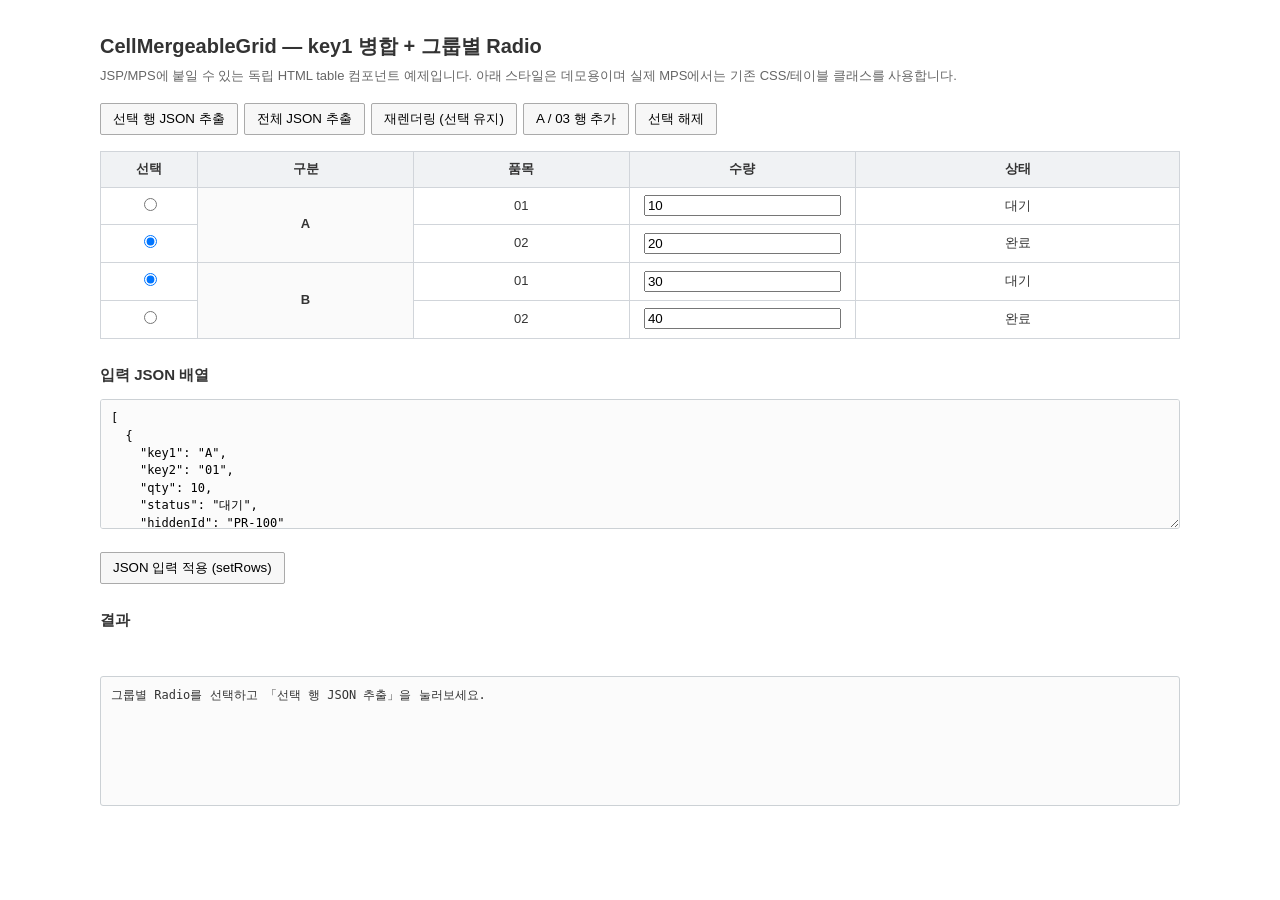
==== cell-mergeable-grid/demo/index.html @ a11f8105 "demo: showcase merged key1 cells, radio groups, editing and JSON output" ====
<!doctype html>
<html lang="ko">
<head>
    <meta charset="utf-8">
    <title>CellMergeableGrid Demo</title>
    <link rel="stylesheet" href="demo.css">
</head>
<body>
    <h1>CellMergeableGrid — key1 병합 + 그룹별 Radio</h1>
    <div class="note">
        JSP/MPS에 붙일 수 있는 독립 HTML table 컴포넌트 예제입니다.
        아래 스타일은 데모용이며 실제 MPS에서는 기존 CSS/테이블 클래스를 사용합니다.
    </div>

    <div class="controls">
        <button id="show-selected">선택 행 JSON 추출</button>
        <button id="show-all">전체 JSON 추출</button>
        <button id="rerender">재렌더링 (선택 유지)</button>
        <button id="add-row">A / 03 행 추가</button>
        <button id="clear">선택 해제</button>
    </div>

    <!-- Existing MPS table + actual classes can be used as the mount target. -->
    <table id="grid" class="demo-mps-table">
        <colgroup>
            <col style="width: 9%">
            <col style="width: 20%">
            <col style="width: 20%">
            <col style="width: 21%">
            <col style="width: 30%">
        </colgroup>
    </table>

    <h2>입력 JSON 배열</h2>
    <textarea id="source" spellcheck="false"></textarea>
    <div class="controls">
        <button id="apply">JSON 입력 적용 (setRows)</button>
    </div>

    <h2>결과</h2>
    <div id="message" aria-live="polite"></div>
    <pre id="output">그룹별 Radio를 선택하고 「선택 행 JSON 추출」을 눌러보세요.</pre>

    <script src="../CellMergeableGrid.js"></script>
    <script>
        (function () {
            "use strict";
            var initialRows = [
                { key1: "A", key2: "01", qty: 10, status: "대기", hiddenId: "PR-100" },
                { key1: "A", key2: "02", qty: 20, status: "완료", hiddenId: "PR-101" },
                { key1: "B", key2: "01", qty: 30, status: "대기", hiddenId: "PR-102" },
                { key1: "B", key2: "02", qty: 40, status: "완료", hiddenId: "PR-103" }
            ];

            var output = document.getElementById("output");
            var source = document.getElementById("source");
            var message = document.getElementById("message");

            function report(label, value) {
                message.textContent = label;
                output.textContent = JSON.stringify(value, null, 2);
            }

            var grid = new CellMergeableGrid("#grid", {
                keyFields: ["key1", "key2"],
                columns: [
                    { type: "radio", title: "선택" },
                    { field: "key1", title: "구분", merge: true, className: "group-cell" },
                    { field: "key2", title: "품목" },
                    { field: "qty", title: "수량", editor: "number",
                      onChange: function (value, row) {
                          message.textContent = row.key1 + " / " + row.key2 + " 수량 변경: " + value;
                      } },
                    { field: "status", title: "상태",
                      renderer: function (value) { return value; },
                      onClick: function (row) { message.textContent = "상태 셀 클릭: " + row.key2; } }
                ],
                onSelect: function (row) {
                    message.textContent = "선택: " + row.key1 + " / " + row.key2;
                }
            });

            function applyRows(rows) {
                grid.setRows(rows);
                source.value = JSON.stringify(grid.getRows(), null, 2);
            }

            applyRows(initialRows);
            grid.setSelectedKeys([{ key1: "A", key2: "02" }, { key1: "B", key2: "01" }]);

            document.getElementById("show-selected").onclick = function () {
                report("getSelectedRows(): 선택된 전체 행 JSON 배열", grid.getSelectedRows());
            };
            document.getElementById("show-all").onclick = function () {
                report("getRows(): 전체 행 JSON 배열", grid.getRows());
            };
            document.getElementById("rerender").onclick = function () {
                grid.render();
                report("render() 후 선택 유지", grid.getSelectedKeys());
            };
            document.getElementById("add-row").onclick = function () {
                var rows = grid.getRows();
                var exists = rows.some(function (row) {
                    return row.key1 === "A" && row.key2 === "03";
                });
                if (!exists) {
                    rows.splice(2, 0, { key1: "A", key2: "03", qty: 50,
                        status: "추가", hiddenId: "PR-104" });
                    applyRows(rows);
                }
                report("행 추가 후 선택 유지", grid.getSelectedRows());
            };
            document.getElementById("clear").onclick = function () {
                grid.clearSelection();
                report("선택 해제", grid.getSelectedRows());
            };
            document.getElementById("apply").onclick = function () {
                try {
                    applyRows(JSON.parse(source.value));
                    report("JSON 데이터 적용 (유효한 선택 유지)", grid.getSelectedRows());
                } catch (e) {
                    message.textContent = "입력 오류: " + e.message;
                }
            };
        }());
    </script>
</body>
</html>
---- cell-mergeable-grid/demo/demo.css ----
/* Demo skin ONLY. The library itself injects no CSS.
   Use the genuine moorim.css + JSP table classes in production MPS. */
body {
    max-width: 1080px;
    margin: 30px auto;
    padding: 0 20px;
    color: #333;
    font: 13px/1.6 "Malgun Gothic", "Nanum Gothic", sans-serif;
}
h1 { font-size: 20px; margin-bottom: 4px; }
h2 { font-size: 15px; margin-top: 24px; }
small, .note { color: #666; }
.controls { display: flex; flex-wrap: wrap; gap: 6px; margin: 16px 0; }
button {
    cursor: pointer;
    border: 1px solid #aaa;
    background: #f7f7f7;
    padding: 6px 12px;
    border-radius: 2px;
}
button:hover { background: #eee; }
.demo-mps-table { width: 100%; border-collapse: collapse; table-layout: fixed; }
.demo-mps-table th, .demo-mps-table td {
    border: 1px solid #d1d5da;
    padding: 7px 9px;
    text-align: center;
}
.demo-mps-table th { background: #f0f2f4; font-weight: bold; }
.demo-mps-table tbody tr:hover td { background: #f8fafc; }
.demo-mps-table input[type="number"] { box-sizing: border-box; width: 95%; }
.demo-mps-table td.group-cell { font-weight: bold; background: #fafafa; }
textarea, pre {
    width: 100%;
    min-height: 130px;
    box-sizing: border-box;
    padding: 10px;
    border: 1px solid #ccd1d5;
    border-radius: 3px;
    background: #fbfbfb;
    font: 12px/1.45 Consolas, monospace;
}
pre { overflow: auto; white-space: pre-wrap; }
#message { min-height: 20px; color: #1d5e91; }
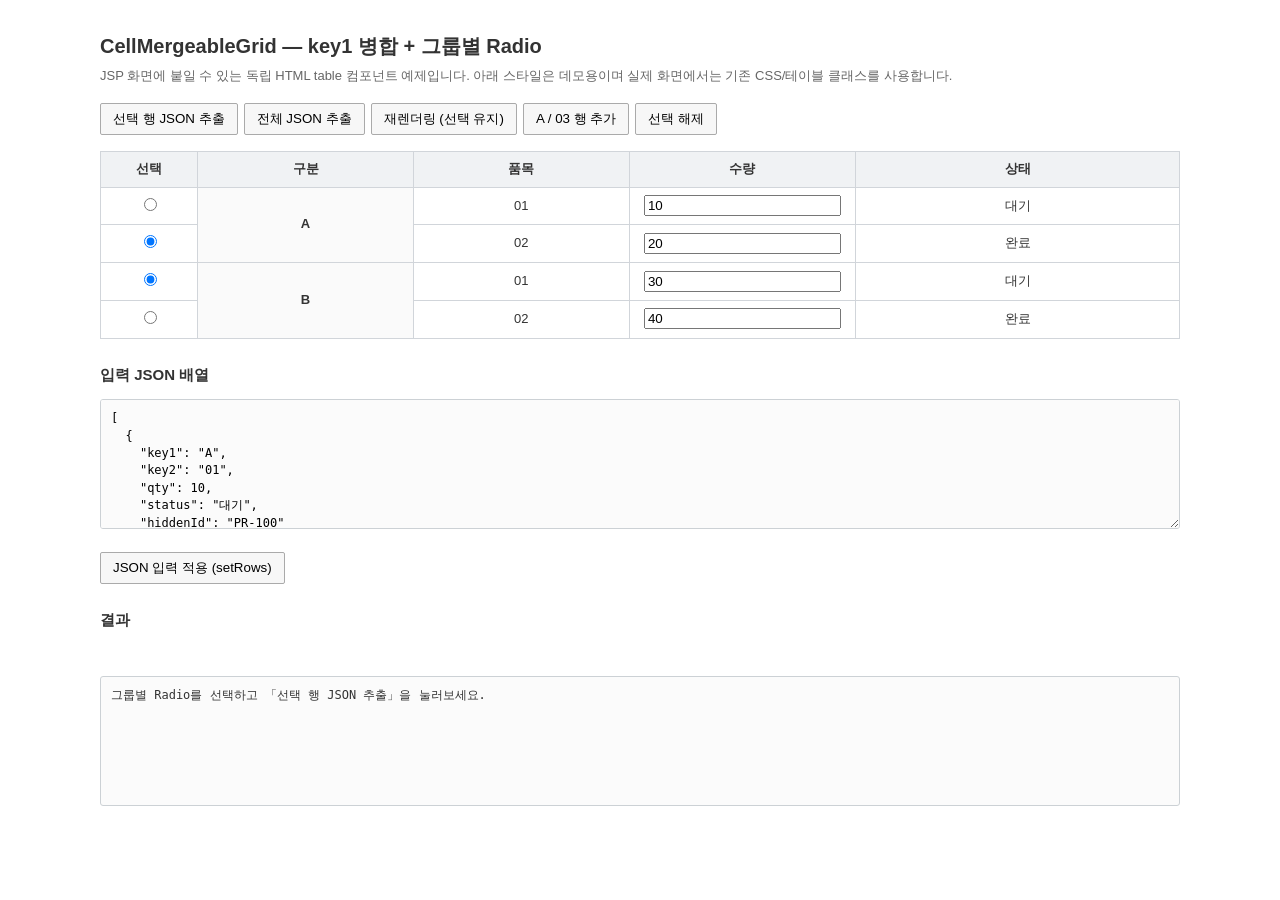
==== commit 9a88bafd: "refactor: remove MPS naming from generic grid and repository docs" ====
--- a/cell-mergeable-grid/demo/index.html
+++ b/cell-mergeable-grid/demo/index.html
@@ -8,8 +8,8 @@
 <body>
     <h1>CellMergeableGrid — key1 병합 + 그룹별 Radio</h1>
     <div class="note">
-        JSP/MPS에 붙일 수 있는 독립 HTML table 컴포넌트 예제입니다.
-        아래 스타일은 데모용이며 실제 MPS에서는 기존 CSS/테이블 클래스를 사용합니다.
+        JSP 화면에 붙일 수 있는 독립 HTML table 컴포넌트 예제입니다.
+        아래 스타일은 데모용이며 실제 화면에서는 기존 CSS/테이블 클래스를 사용합니다.
     </div>
 
     <div class="controls">
@@ -20,8 +20,8 @@
         <button id="clear">선택 해제</button>
     </div>
 
-    <!-- Existing MPS table + actual classes can be used as the mount target. -->
-    <table id="grid" class="demo-mps-table">
+    <!-- Existing table + actual classes can be used as the mount target. -->
+    <table id="grid" class="demo-grid-table">
         <colgroup>
             <col style="width: 9%">
             <col style="width: 20%">
--- a/cell-mergeable-grid/demo/demo.css
+++ b/cell-mergeable-grid/demo/demo.css
@@ -1,5 +1,5 @@
 /* Demo skin ONLY. The library itself injects no CSS.
-   Use the genuine moorim.css + JSP table classes in production MPS. */
+   Reuse your existing application stylesheet and table classes in production. */
 body {
     max-width: 1080px;
     margin: 30px auto;
@@ -19,16 +19,16 @@
     border-radius: 2px;
 }
 button:hover { background: #eee; }
-.demo-mps-table { width: 100%; border-collapse: collapse; table-layout: fixed; }
-.demo-mps-table th, .demo-mps-table td {
+.demo-grid-table { width: 100%; border-collapse: collapse; table-layout: fixed; }
+.demo-grid-table th, .demo-grid-table td {
     border: 1px solid #d1d5da;
     padding: 7px 9px;
     text-align: center;
 }
-.demo-mps-table th { background: #f0f2f4; font-weight: bold; }
-.demo-mps-table tbody tr:hover td { background: #f8fafc; }
-.demo-mps-table input[type="number"] { box-sizing: border-box; width: 95%; }
-.demo-mps-table td.group-cell { font-weight: bold; background: #fafafa; }
+.demo-grid-table th { background: #f0f2f4; font-weight: bold; }
+.demo-grid-table tbody tr:hover td { background: #f8fafc; }
+.demo-grid-table input[type="number"] { box-sizing: border-box; width: 95%; }
+.demo-grid-table td.group-cell { font-weight: bold; background: #fafafa; }
 textarea, pre {
     width: 100%;
     min-height: 130px;
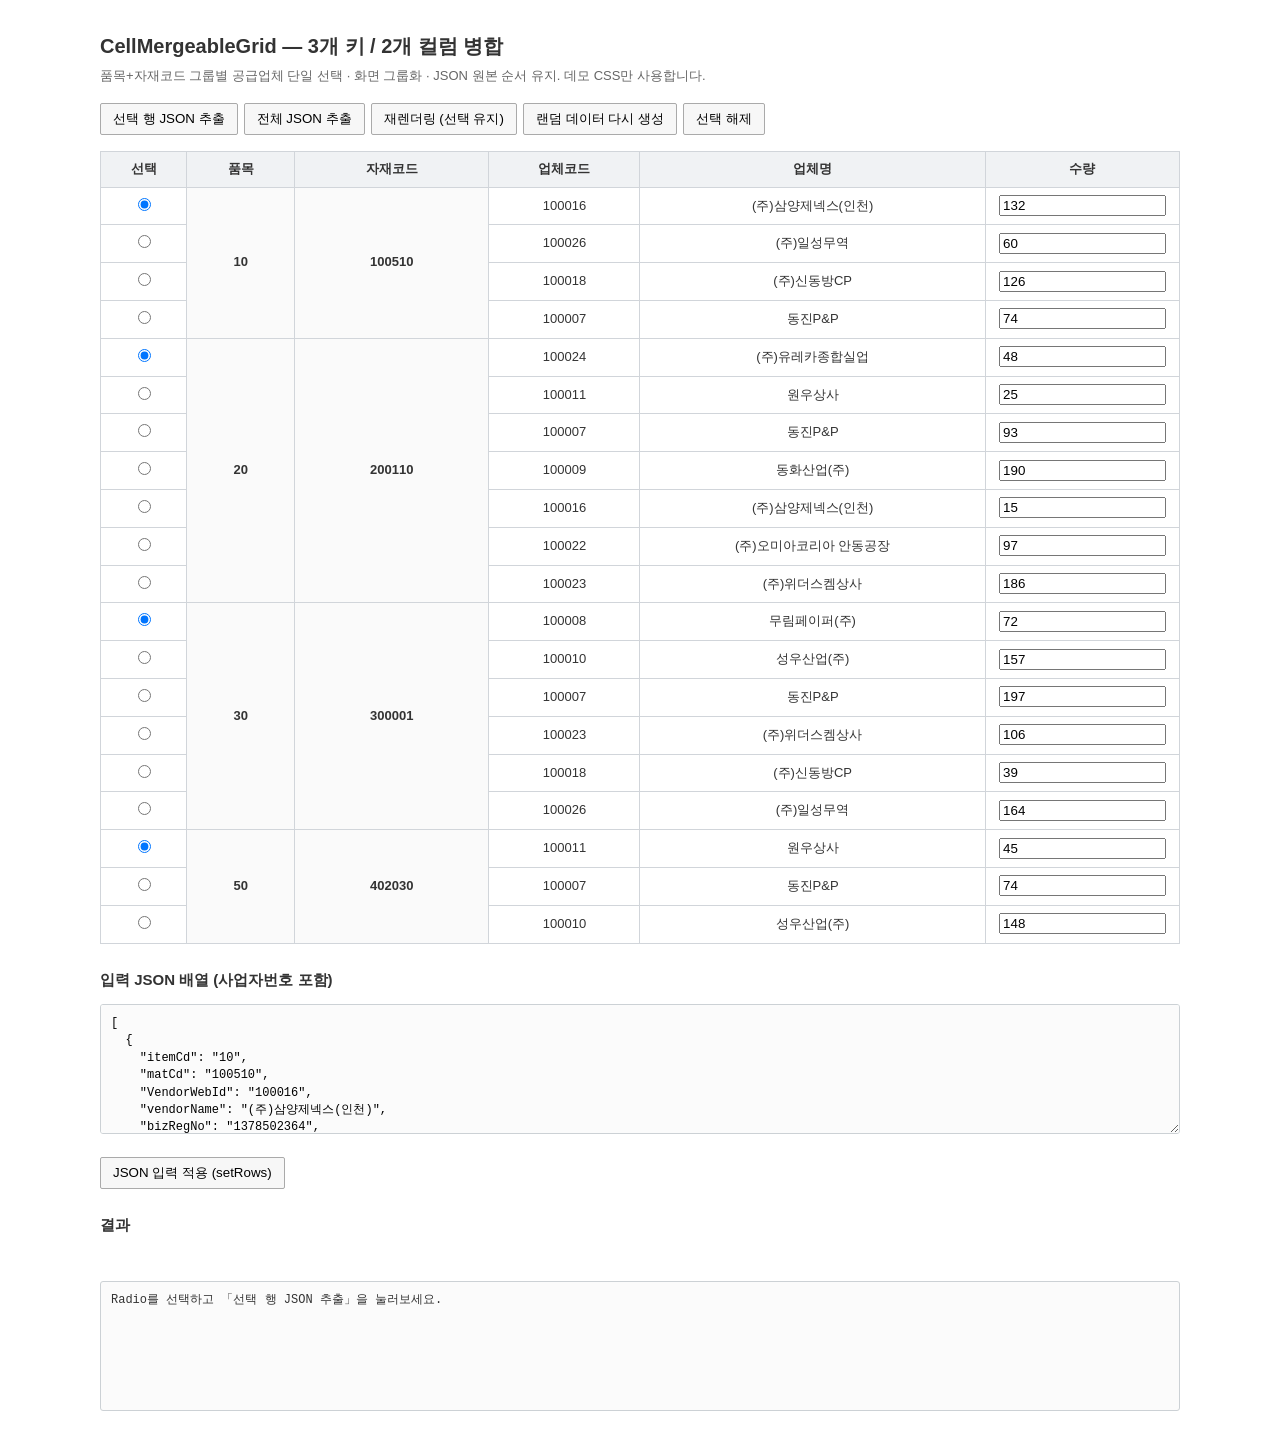
==== commit 293f1e37: "feat: support item/material composite radio groups and supplier row keys" ====
--- a/cell-mergeable-grid/demo/index.html
+++ b/cell-mergeable-grid/demo/index.html
@@ -2,127 +2,179 @@
 <html lang="ko">
 <head>
     <meta charset="utf-8">
-    <title>CellMergeableGrid Demo</title>
+    <title>CellMergeableGrid — itemCd + matCd + VendorWebId</title>
     <link rel="stylesheet" href="demo.css">
 </head>
 <body>
-    <h1>CellMergeableGrid — key1 병합 + 그룹별 Radio</h1>
-    <div class="note">
-        JSP 화면에 붙일 수 있는 독립 HTML table 컴포넌트 예제입니다.
-        아래 스타일은 데모용이며 실제 화면에서는 기존 CSS/테이블 클래스를 사용합니다.
-    </div>
+    <h1>CellMergeableGrid — 3개 키 / 2개 컬럼 병합</h1>
+    <div class="note">품목+자재코드 그룹별 공급업체 단일 선택 · 화면 그룹화 · JSON 원본 순서 유지. 데모 CSS만 사용합니다.</div>
 
     <div class="controls">
         <button id="show-selected">선택 행 JSON 추출</button>
         <button id="show-all">전체 JSON 추출</button>
         <button id="rerender">재렌더링 (선택 유지)</button>
-        <button id="add-row">A / 03 행 추가</button>
+        <button id="regenerate">랜덤 데이터 다시 생성</button>
         <button id="clear">선택 해제</button>
     </div>
-
-    <!-- Existing table + actual classes can be used as the mount target. -->
     <table id="grid" class="demo-grid-table">
         <colgroup>
-            <col style="width: 9%">
-            <col style="width: 20%">
-            <col style="width: 20%">
-            <col style="width: 21%">
-            <col style="width: 30%">
+            <col style="width: 8%">
+            <col style="width: 10%">
+            <col style="width: 18%">
+            <col style="width: 14%">
+            <col style="width: 32%">
+            <col style="width: 18%">
         </colgroup>
     </table>
 
-    <h2>입력 JSON 배열</h2>
+    <h2>입력 JSON 배열 (사업자번호 포함)</h2>
     <textarea id="source" spellcheck="false"></textarea>
     <div class="controls">
         <button id="apply">JSON 입력 적용 (setRows)</button>
     </div>
-
     <h2>결과</h2>
     <div id="message" aria-live="polite"></div>
-    <pre id="output">그룹별 Radio를 선택하고 「선택 행 JSON 추출」을 눌러보세요.</pre>
+    <pre id="output">Radio를 선택하고 「선택 행 JSON 추출」을 눌러보세요.</pre>
 
     <script src="../CellMergeableGrid.js"></script>
     <script>
-        (function () {
-            "use strict";
-            var initialRows = [
-                { key1: "A", key2: "01", qty: 10, status: "대기", hiddenId: "PR-100" },
-                { key1: "A", key2: "02", qty: 20, status: "완료", hiddenId: "PR-101" },
-                { key1: "B", key2: "01", qty: 30, status: "대기", hiddenId: "PR-102" },
-                { key1: "B", key2: "02", qty: 40, status: "완료", hiddenId: "PR-103" }
-            ];
+    (function () {
+        "use strict";
+        var itemMatCodes = [
+            { itemCd:"10", matCd:"100510" },
+            { itemCd:"20", matCd:"200110" },
+            { itemCd:"30", matCd:"300001" },
+            { itemCd:"50", matCd:"402030" }
+        ];
+        var vendors = [
+            ["100002","(주)엘지상사","1168118686"],
+            ["100006","(주)홍보실업","2018145273"],
+            ["100007","동진P&P","2020191647"],
+            ["100008","무림페이퍼(주)","6108102842"],
+            ["100009","동화산업(주)","1108101682"],
+            ["100010","성우산업(주)","1108123575"],
+            ["100011","원우상사","2071045188"],
+            ["100012","협일통상","1351595791"],
+            ["100013","(주)경인양행","1378100562"],
+            ["100014","(주)대림화학","6138100810"],
+            ["100015","(주)동양화공","5148123364"],
+            ["100016","(주)삼양제넥스(인천)","1378502364"],
+            ["100017","(주)수양","5148135690"],
+            ["100018","(주)신동방CP","1078134789"],
+            ["100019","(주)에스와이켐","3128105265"],
+            ["100022","(주)오미아코리아 안동공장","5088501835"],
+            ["100023","(주)위더스켐상사","2138639731"],
+            ["100024","(주)유레카종합실업","2078154071"],
+            ["100025","(주)이레자원","1048166282"],
+            ["100026","(주)일성무역","2158137239"],
+            ["100027","(주)정우정밀화학","1248138534"],
+            ["100028","(주)정원화학","6038128922"],
+            ["100029","(유)수에즈워터테크놀로지","4038107502"]
+        ];
+        function shuffle(values) {
+            for (var i = values.length - 1; i > 0; i--) {
+                var j = Math.floor(Math.random() * (i + 1));
+                var tmp = values[i];
+                values[i] = values[j];
+                values[j] = tmp;
+            }
+            return values;
+        }
+        function createDemoRows() {
+            var count = 14 + Math.floor(Math.random() * 8);
+            var sizes = [2,2,2,2];
+            var rows = [];
+            for (var i = 8; i < count; i++) {
+                sizes[Math.floor(Math.random() * sizes.length)]++;
+            }
+            itemMatCodes.forEach(function(pair, index) {
+                shuffle(vendors.slice()).slice(0,sizes[index]).forEach(function(v) {
+                    rows.push({
+                        itemCd:pair.itemCd,
+                        matCd:pair.matCd,
+                        VendorWebId:v[0],
+                        vendorName:v[1],
+                        bizRegNo:v[2],
+                        qty:10+Math.floor(Math.random()*190)
+                    });
+                });
+            });
+            return shuffle(rows);
+        }
 
-            var output = document.getElementById("output");
-            var source = document.getElementById("source");
-            var message = document.getElementById("message");
-
-            function report(label, value) {
-                message.textContent = label;
-                output.textContent = JSON.stringify(value, null, 2);
+        var source = document.getElementById("source");
+        var output = document.getElementById("output");
+        var message = document.getElementById("message");
+        function report(label, value) {
+            message.textContent = label;
+            output.textContent = JSON.stringify(value, null, 2);
+        }
+        var grid = new CellMergeableGrid("#grid", {
+            keyFields:["itemCd","matCd","VendorWebId"],
+            columns:[
+                {type:"radio",title:"선택"},
+                {field:"itemCd",title:"품목",merge:true,className:"group-cell"},
+                {field:"matCd",title:"자재코드",merge:true,className:"group-cell"},
+                {field:"VendorWebId",title:"업체코드"},
+                {field:"vendorName",title:"업체명"},
+                {field:"qty",title:"수량",editor:"number",onChange:function(value,row) {
+                    message.textContent = row.itemCd+" / "+row.matCd+" / "+row.VendorWebId+" 수량: "+value;
+                }}
+            ],
+            onSelect:function(row) {
+                message.textContent = row.itemCd+" / "+row.matCd+" → "+row.vendorName+" 선택";
             }
-
-            var grid = new CellMergeableGrid("#grid", {
-                keyFields: ["key1", "key2"],
-                columns: [
-                    { type: "radio", title: "선택" },
-                    { field: "key1", title: "구분", merge: true, className: "group-cell" },
-                    { field: "key2", title: "품목" },
-                    { field: "qty", title: "수량", editor: "number",
-                      onChange: function (value, row) {
-                          message.textContent = row.key1 + " / " + row.key2 + " 수량 변경: " + value;
-                      } },
-                    { field: "status", title: "상태",
-                      renderer: function (value) { return value; },
-                      onClick: function (row) { message.textContent = "상태 셀 클릭: " + row.key2; } }
-                ],
-                onSelect: function (row) {
-                    message.textContent = "선택: " + row.key1 + " / " + row.key2;
+        });
+        function applyRows(rows) {
+            grid.setRows(rows);
+            source.value = JSON.stringify(grid.getRows(), null, 2);
+        }
+        function seedSelections() {
+            var seen = Object.create(null);
+            var keys = [];
+            grid.getRows().forEach(function(row) {
+                var id = JSON.stringify([row.itemCd,row.matCd]);
+                if (!seen[id]) {
+                    seen[id] = true;
+                    keys.push({
+                        itemCd:row.itemCd,
+                        matCd:row.matCd,
+                        VendorWebId:row.VendorWebId
+                    });
                 }
             });
-
-            function applyRows(rows) {
-                grid.setRows(rows);
-                source.value = JSON.stringify(grid.getRows(), null, 2);
+            grid.setSelectedKeys(keys);
+        }
+        applyRows(createDemoRows());
+        seedSelections();
+        document.getElementById("show-selected").onclick=function() {
+            report("getSelectedRows(): 공급업체 선택 행 JSON 배열",grid.getSelectedRows());
+        };
+        document.getElementById("show-all").onclick=function() {
+            report("getRows(): 원본 입력 순서의 전체 JSON 배열",grid.getRows());
+        };
+        document.getElementById("rerender").onclick=function() {
+            grid.render();
+            report("render() 후 선택 유지",grid.getSelectedKeys());
+        };
+        document.getElementById("regenerate").onclick=function() {
+            applyRows(createDemoRows());
+            seedSelections();
+            report("새 랜덤 행 생성",grid.getSelectedRows());
+        };
+        document.getElementById("clear").onclick=function() {
+            grid.clearSelection();
+            report("선택 해제",grid.getSelectedRows());
+        };
+        document.getElementById("apply").onclick=function() {
+            try {
+                applyRows(JSON.parse(source.value));
+                report("JSON 적용 완료",grid.getSelectedRows());
+            } catch(e) {
+                message.textContent="입력 오류: "+e.message;
             }
-
-            applyRows(initialRows);
-            grid.setSelectedKeys([{ key1: "A", key2: "02" }, { key1: "B", key2: "01" }]);
-
-            document.getElementById("show-selected").onclick = function () {
-                report("getSelectedRows(): 선택된 전체 행 JSON 배열", grid.getSelectedRows());
-            };
-            document.getElementById("show-all").onclick = function () {
-                report("getRows(): 전체 행 JSON 배열", grid.getRows());
-            };
-            document.getElementById("rerender").onclick = function () {
-                grid.render();
-                report("render() 후 선택 유지", grid.getSelectedKeys());
-            };
-            document.getElementById("add-row").onclick = function () {
-                var rows = grid.getRows();
-                var exists = rows.some(function (row) {
-                    return row.key1 === "A" && row.key2 === "03";
-                });
-                if (!exists) {
-                    rows.splice(2, 0, { key1: "A", key2: "03", qty: 50,
-                        status: "추가", hiddenId: "PR-104" });
-                    applyRows(rows);
-                }
-                report("행 추가 후 선택 유지", grid.getSelectedRows());
-            };
-            document.getElementById("clear").onclick = function () {
-                grid.clearSelection();
-                report("선택 해제", grid.getSelectedRows());
-            };
-            document.getElementById("apply").onclick = function () {
-                try {
-                    applyRows(JSON.parse(source.value));
-                    report("JSON 데이터 적용 (유효한 선택 유지)", grid.getSelectedRows());
-                } catch (e) {
-                    message.textContent = "입력 오류: " + e.message;
-                }
-            };
-        }());
+        };
+    }());
     </script>
 </body>
 </html>
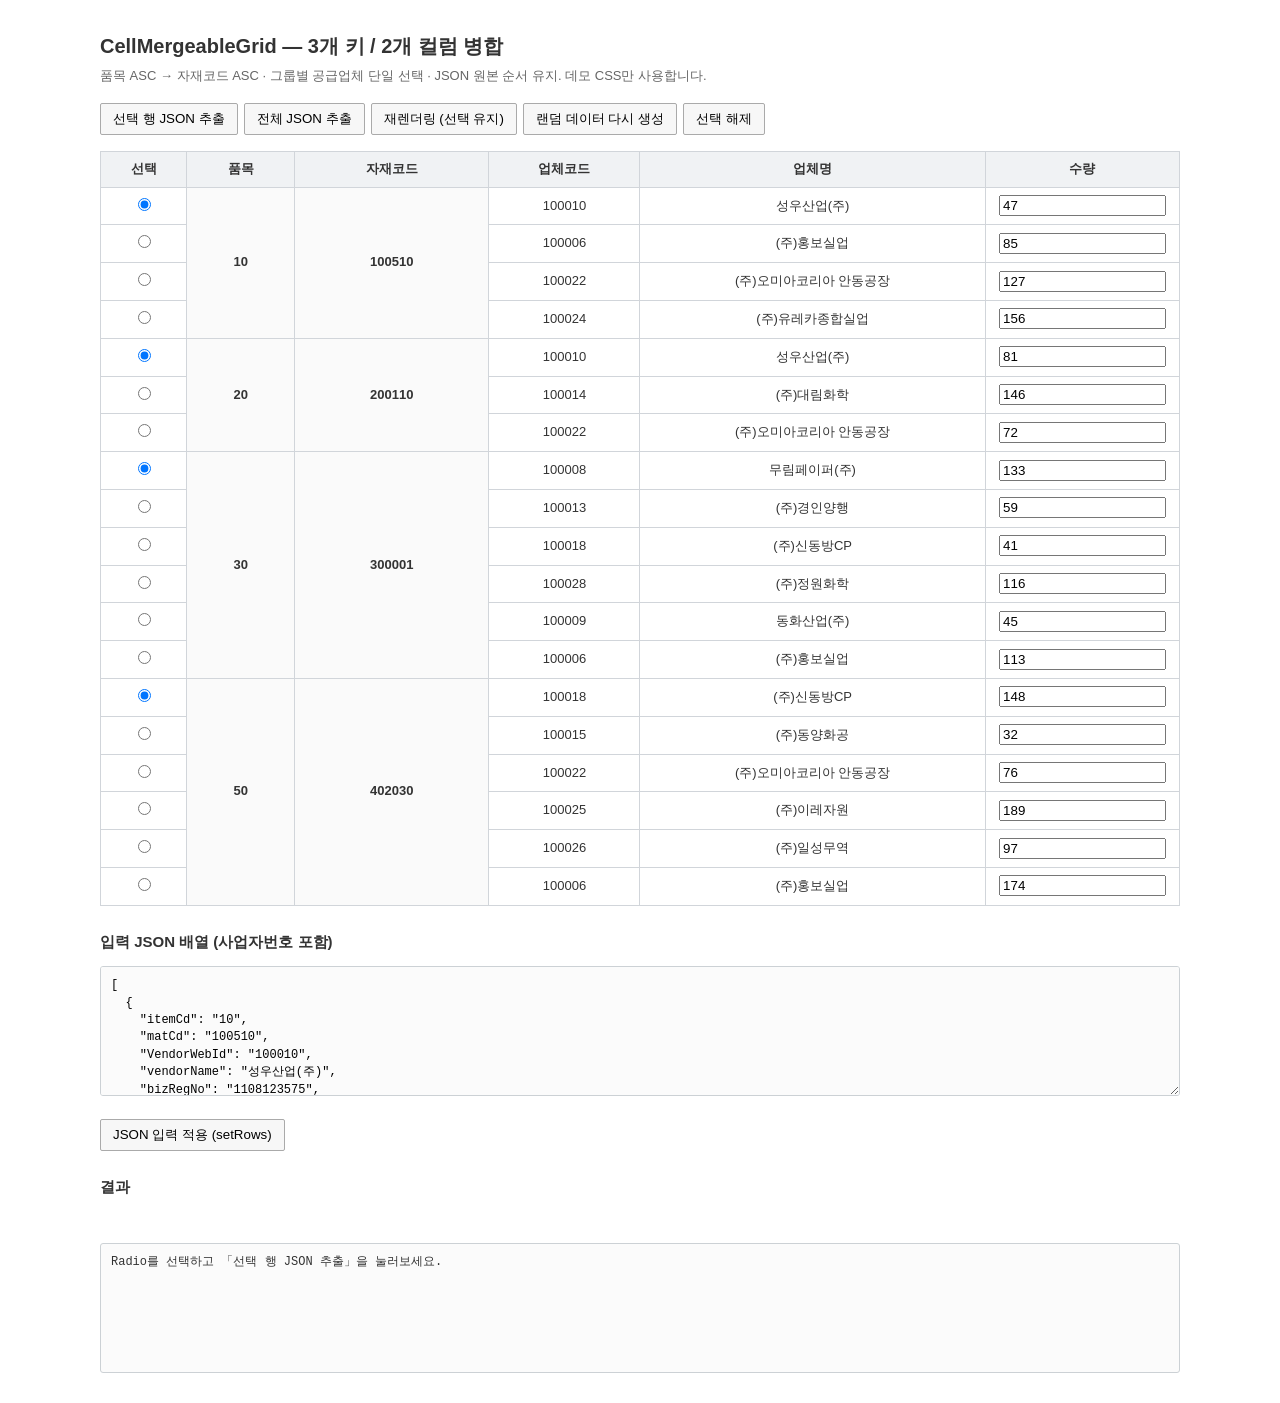
==== commit 909942c7: "fix: display composite groups in itemCd ASC order by default" ====
--- a/cell-mergeable-grid/demo/index.html
+++ b/cell-mergeable-grid/demo/index.html
@@ -7,7 +7,7 @@
 </head>
 <body>
     <h1>CellMergeableGrid — 3개 키 / 2개 컬럼 병합</h1>
-    <div class="note">품목+자재코드 그룹별 공급업체 단일 선택 · 화면 그룹화 · JSON 원본 순서 유지. 데모 CSS만 사용합니다.</div>
+    <div class="note">품목 ASC → 자재코드 ASC · 그룹별 공급업체 단일 선택 · JSON 원본 순서 유지. 데모 CSS만 사용합니다.</div>
 
     <div class="controls">
         <button id="show-selected">선택 행 JSON 추출</button>
@@ -111,6 +111,7 @@
         }
         var grid = new CellMergeableGrid("#grid", {
             keyFields:["itemCd","matCd","VendorWebId"],
+            groupOrder:"asc", // 품목 ASC, 다음 자재코드 ASC
             columns:[
                 {type:"radio",title:"선택"},
                 {field:"itemCd",title:"품목",merge:true,className:"group-cell"},
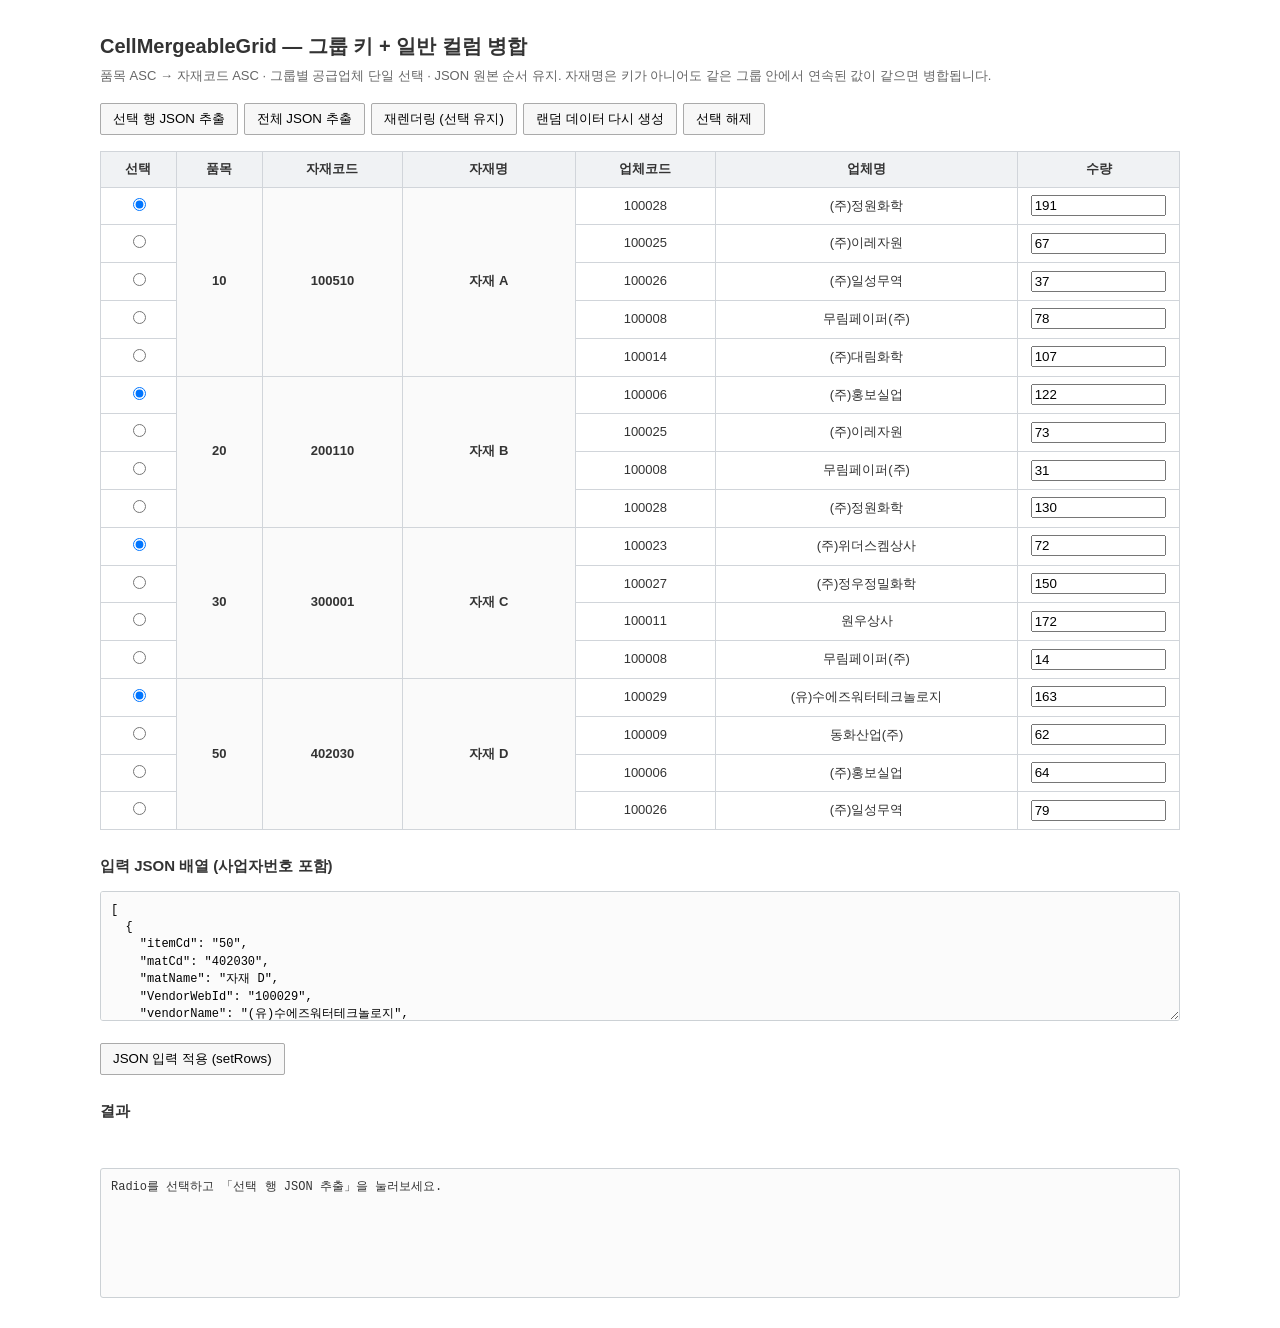
==== commit 43a8a7d4: "feat(cell-mergeable-grid): localize errors and support non-key merges Allow read-only non-key column" ====
--- a/cell-mergeable-grid/demo/index.html
+++ b/cell-mergeable-grid/demo/index.html
@@ -6,8 +6,8 @@
     <link rel="stylesheet" href="demo.css">
 </head>
 <body>
-    <h1>CellMergeableGrid — 3개 키 / 2개 컬럼 병합</h1>
-    <div class="note">품목 ASC → 자재코드 ASC · 그룹별 공급업체 단일 선택 · JSON 원본 순서 유지. 데모 CSS만 사용합니다.</div>
+    <h1>CellMergeableGrid — 그룹 키 + 일반 컬럼 병합</h1>
+    <div class="note">품목 ASC → 자재코드 ASC · 그룹별 공급업체 단일 선택 · JSON 원본 순서 유지. 자재명은 키가 아니어도 같은 그룹 안에서 연속된 값이 같으면 병합됩니다.</div>
 
     <div class="controls">
         <button id="show-selected">선택 행 JSON 추출</button>
@@ -18,12 +18,13 @@
     </div>
     <table id="grid" class="demo-grid-table">
         <colgroup>
+            <col style="width: 7%">
             <col style="width: 8%">
-            <col style="width: 10%">
-            <col style="width: 18%">
-            <col style="width: 14%">
-            <col style="width: 32%">
-            <col style="width: 18%">
+            <col style="width: 13%">
+            <col style="width: 16%">
+            <col style="width: 13%">
+            <col style="width: 28%">
+            <col style="width: 15%">
         </colgroup>
     </table>
 
@@ -41,10 +42,10 @@
     (function () {
         "use strict";
         var itemMatCodes = [
-            { itemCd:"10", matCd:"100510" },
-            { itemCd:"20", matCd:"200110" },
-            { itemCd:"30", matCd:"300001" },
-            { itemCd:"50", matCd:"402030" }
+            { itemCd:"10", matCd:"100510", matName:"자재 A" },
+            { itemCd:"20", matCd:"200110", matName:"자재 B" },
+            { itemCd:"30", matCd:"300001", matName:"자재 C" },
+            { itemCd:"50", matCd:"402030", matName:"자재 D" }
         ];
         var vendors = [
             ["100002","(주)엘지상사","1168118686"],
@@ -92,6 +93,7 @@
                     rows.push({
                         itemCd:pair.itemCd,
                         matCd:pair.matCd,
+                        matName:pair.matName,
                         VendorWebId:v[0],
                         vendorName:v[1],
                         bizRegNo:v[2],
@@ -116,6 +118,7 @@
                 {type:"radio",title:"선택"},
                 {field:"itemCd",title:"품목",merge:true,className:"group-cell"},
                 {field:"matCd",title:"자재코드",merge:true,className:"group-cell"},
+                {field:"matName",title:"자재명",merge:true,className:"group-cell"},
                 {field:"VendorWebId",title:"업체코드"},
                 {field:"vendorName",title:"업체명"},
                 {field:"qty",title:"수량",editor:"number",onChange:function(value,row) {
@@ -172,7 +175,8 @@
                 applyRows(JSON.parse(source.value));
                 report("JSON 적용 완료",grid.getSelectedRows());
             } catch(e) {
-                message.textContent="입력 오류: "+e.message;
+                message.textContent="입력 오류: "+(e instanceof SyntaxError ?
+                    "JSON 형식이 올바르지 않습니다. 큰따옴표, 쉼표, 괄호를 확인해 주세요." : e.message);
             }
         };
     }());
